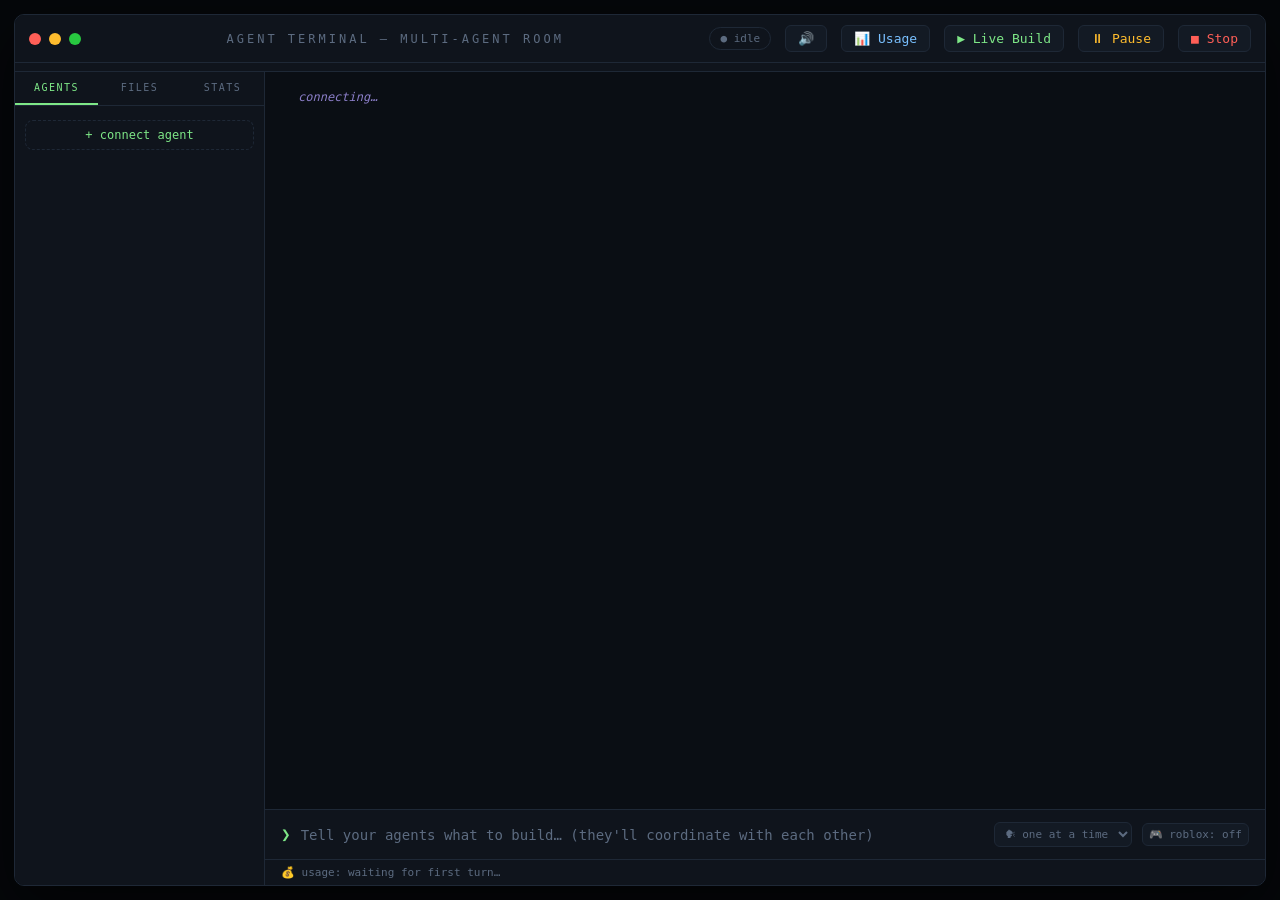
==== public/index.html @ bf781513 "Clickable links everywhere + dead-link rescue + permanent project link - URLs in chat messages are n" ====
<!DOCTYPE html>
<html lang="en">
<head>
<meta charset="UTF-8">
<meta name="viewport" content="width=device-width, initial-scale=1.0">
<title>AGENT TERMINAL</title>
<style>
  :root {
    --bg: #0a0e14; --panel: #0f141c; --panel2: #131a24; --border: #1e2836;
    --text: #c8d3e0; --dim: #5c6b80; --green: #7ee787; --user: #7ee787;
    --claude: #ff9668; --codex: #58c4dc; --sys: #8b7ec8;
  }
  * { box-sizing: border-box; margin: 0; padding: 0; }
  html, body { height: 100%; }
  body {
    background: #05070a; color: var(--text);
    font-family: "SF Mono", ui-monospace, Menlo, Monaco, monospace;
    font-size: 13px; display: flex; align-items: stretch; justify-content: center;
  }
  .window {
    display: flex; flex-direction: column; width: 100%; max-width: 1500px;
    margin: 14px; border: 1px solid var(--border); border-radius: 10px;
    background: var(--bg); overflow: hidden; box-shadow: 0 20px 60px rgba(0,0,0,.6);
  }
  /* title bar */
  .titlebar {
    display: flex; align-items: center; gap: 8px; padding: 10px 14px;
    background: var(--panel); border-bottom: 1px solid var(--border); user-select: none;
  }
  .dot { width: 12px; height: 12px; border-radius: 50%; }
  .dot.r { background: #ff5f57; } .dot.y { background: #febc2e; } .dot.g { background: #28c840; }
  .title { flex: 1; text-align: center; color: var(--dim); letter-spacing: 3px; font-size: 12px; }
  .titlebar .btn { margin-left: 6px; }

  /* project tabs */
  .tabs { display: flex; align-items: flex-end; gap: 4px; padding: 8px 12px 0; background: var(--panel); border-bottom: 1px solid var(--border); overflow-x: auto; }
  .tab {
    padding: 7px 16px; border: 1px solid var(--border); border-bottom: none;
    border-radius: 8px 8px 0 0; color: var(--dim); cursor: pointer; font-size: 12px;
    background: var(--panel2); white-space: nowrap; user-select: none;
  }
  .tab.active { background: var(--bg); color: var(--text); border-color: #2c3c52; }
  .tab:hover:not(.active) { color: var(--text); }
  .tab.newtab { color: var(--green); font-weight: 700; }
  .tab .popout { margin-left: 8px; color: var(--dim); }
  .tab .popout:hover { color: var(--green); }
  .btn {
    background: var(--panel2); color: var(--text); border: 1px solid var(--border);
    border-radius: 6px; padding: 5px 12px; font: inherit; cursor: pointer;
  }
  .btn:hover { border-color: #35506e; }
  .btn.stop { color: #ff5f57; }
  .btn.preview { color: var(--green); }

  .main { flex: 1; display: flex; min-height: 0; }

  /* sidebar */
  .side {
    width: 250px; min-width: 250px; border-right: 1px solid var(--border);
    background: var(--panel); display: flex; flex-direction: column; overflow-y: auto;
  }
  .side h3 { font-size: 10px; letter-spacing: 2px; color: var(--dim); padding: 12px 14px 6px; }
  .side-tabs { display: flex; border-bottom: 1px solid var(--border); }
  .side-tab { flex: 1; text-align: center; padding: 10px 0; font-size: 10px; letter-spacing: 1.5px; color: var(--dim); cursor: pointer; border-bottom: 2px solid transparent; user-select: none; }
  .side-tab.active { color: var(--green); border-bottom-color: var(--green); }
  .side-tab:hover:not(.active) { color: var(--text); }
  .pane { flex: 1; overflow-y: auto; padding-top: 8px; }
  .pane[hidden] { display: none; }

  /* stats pane */
  .stat-card { margin: 4px 10px 10px; padding: 10px 12px; background: var(--panel2); border: 1px solid var(--border); border-radius: 8px; }
  .stat-card .sname { font-weight: 700; font-size: 13px; }
  .stat-card .smodel { color: var(--dim); font-size: 10px; margin-bottom: 6px; word-break: break-all; }
  .stat-row { display: flex; justify-content: space-between; font-size: 11px; padding: 2px 0; color: var(--text); }
  .stat-row .k { color: var(--dim); }
  .room-stats { margin: 4px 10px 12px; padding: 8px 12px; border: 1px dashed var(--border); border-radius: 8px; font-size: 11px; color: var(--dim); }
  .room-stats b { color: var(--text); }
  .agent-card { margin: 4px 10px; padding: 10px 12px; background: var(--panel2); border: 1px solid var(--border); border-radius: 8px; position: relative; }
  .agent-kick { position: absolute; top: 6px; right: 8px; color: var(--dim); cursor: pointer; font-size: 11px; display: none; }
  .agent-card:hover .agent-kick { display: block; }
  .agent-kick:hover { color: #ff5f57; }
  .connect-btn { margin: 6px 10px; padding: 7px; text-align: center; border: 1px dashed var(--border); border-radius: 8px; color: var(--green); cursor: pointer; font-size: 12px; }
  .connect-btn:hover { border-color: var(--green); background: var(--panel2); }

  /* connect-agent modal */
  .overlay { position: fixed; inset: 0; background: rgba(0,0,0,.6); display: flex; align-items: center; justify-content: center; z-index: 10; }
  .overlay[hidden] { display: none; }
  .dialog { background: var(--panel); border: 1px solid var(--border); border-radius: 10px; padding: 20px; width: 340px; box-shadow: 0 20px 60px rgba(0,0,0,.7); }
  .dialog h2 { font-size: 13px; letter-spacing: 2px; color: var(--green); margin-bottom: 14px; }
  .dialog label { display: block; font-size: 10px; letter-spacing: 1px; color: var(--dim); margin: 10px 0 4px; }
  .dialog input, .dialog select {
    width: 100%; background: var(--panel2); border: 1px solid var(--border); border-radius: 6px;
    color: var(--text); font: inherit; padding: 7px 10px; outline: none;
  }
  .dialog input:focus, .dialog select:focus { border-color: #35506e; }
  .dialog .row2 { display: flex; gap: 8px; margin-top: 16px; justify-content: flex-end; }

  /* drag & drop overlay */
  .drop-overlay {
    position: fixed; inset: 0; z-index: 30; display: flex; align-items: center; justify-content: center;
    background: rgba(5,10,16,.85); border: 3px dashed var(--green); border-radius: 12px;
    color: var(--green); font-size: 20px; font-weight: 700; letter-spacing: 2px; pointer-events: none;
  }
  .drop-overlay[hidden] { display: none; }

  /* usage bar */
  .usagebar { display: flex; gap: 8px 18px; align-items: center; flex-wrap: wrap; padding: 6px 16px; border-top: 1px solid var(--border); background: var(--panel); font-size: 11px; color: var(--dim); }
  .usagebar > span { white-space: nowrap; }
  .usagebar b { color: var(--text); font-weight: 600; }
  .usagebar .ok { color: var(--green); }
  .usagebar .warn { color: #febc2e; }
  .agent-card .row { display: flex; align-items: center; gap: 8px; }
  .agent-name { font-weight: 700; font-size: 14px; overflow: hidden; text-overflow: ellipsis; white-space: nowrap; min-width: 0; flex: 1; }
  .status-dot { width: 8px; height: 8px; border-radius: 50%; background: #28c840; box-shadow: 0 0 6px rgba(40,200,64,.5); margin-left: auto; }
  .status-dot.thinking { background: #febc2e; box-shadow: 0 0 8px rgba(254,188,46,.8); animation: pulse 1s infinite; }
  .status-dot.working { background: #28c840; box-shadow: 0 0 8px rgba(40,200,64,.9); animation: pulse .6s infinite; }
  @keyframes pulse { 50% { opacity: .3; } }
  .agent-model { color: var(--dim); font-size: 10.5px; margin-top: 3px; word-break: break-all; }
  .agent-tokens { color: var(--dim); font-size: 10px; margin-top: 4px; }
  .agent-limit { display: flex; align-items: center; gap: 6px; margin-top: 5px; font-size: 10px; color: var(--dim); }
  .limitbar { flex: 1; height: 5px; background: var(--panel); border: 1px solid var(--border); border-radius: 3px; overflow: hidden; }
  .limitbar > div { height: 100%; transition: width .5s ease; }
  .limit-sel { background: var(--panel); color: var(--dim); border: 1px solid var(--border); border-radius: 4px; font: inherit; font-size: 10px; padding: 1px 2px; outline: none; cursor: pointer; }
  .limit-benched { color: #ff5f57; font-weight: 700; }
  .agent-act { color: var(--dim); font-size: 11px; margin-top: 6px; min-height: 14px;
    white-space: nowrap; overflow: hidden; text-overflow: ellipsis; }
  .agent-status-label { font-size: 10px; margin-top: 4px; }

  .files { flex: 1; padding-bottom: 10px; }
  .file { display: flex; padding: 3px 16px; color: var(--text); cursor: pointer; font-size: 12px; text-decoration: none; }
  .file:hover { background: var(--panel2); }
  .file .sz { margin-left: auto; color: var(--dim); font-size: 10px; }
  .file .claim { margin-left: 8px; font-size: 10px; }

  /* live NOW strip */
  .nowstrip { border-bottom: 1px solid rgba(40,200,64,.35); background: rgba(40,200,64,.07); padding: 8px 16px; font-size: 12.5px; }
  .nowstrip[hidden] { display: none; }
  .nowrow { display: flex; align-items: center; gap: 10px; padding: 3px 0; color: var(--dim); }
  .nowrow b { font-weight: 700; font-size: 13px; }
  .nowrow .doing { overflow: hidden; text-overflow: ellipsis; white-space: nowrap; color: var(--text); flex: 1; }
  .nowrow .elapsed { color: var(--green); font-size: 11px; white-space: nowrap; }
  .spinner { display: inline-block; width: 12px; text-align: center; color: var(--green); animation: spin 1s steps(4) infinite; }
  @keyframes spin { 0% {content:''} }

  /* completion banner */
  .done-banner {
    position: absolute; top: 0; left: 0; right: 0; z-index: 5;
    background: rgba(40,200,64,.14); border-bottom: 2px solid var(--green);
    padding: 14px 20px; font-size: 15px; font-weight: 700; color: var(--green);
    animation: dropin .4s ease; backdrop-filter: blur(4px);
  }
  .done-banner .snippet { display: block; font-weight: 400; font-size: 12px; color: var(--text); margin-top: 4px; }
  @keyframes dropin { from { transform: translateY(-100%); } }
  .chat-wrap { position: relative; }

  /* titlebar working chip */
  .work-chip { font-size: 11px; padding: 4px 10px; border-radius: 20px; border: 1px solid var(--border); color: var(--dim); }
  .work-chip.on { color: var(--green); border-color: rgba(40,200,64,.5); background: rgba(40,200,64,.08); animation: pulse 1.2s infinite; }

  /* pinned task board */
  .board { border-bottom: 1px solid var(--border); background: var(--panel); max-height: 150px; overflow-y: auto; }
  .board[hidden] { display: none; }
  .board-head { display: flex; align-items: center; padding: 6px 14px; font-size: 10px; letter-spacing: 2px; color: var(--dim); cursor: pointer; user-select: none; }
  .board-head .chev { margin-left: auto; }
  .board-body { padding: 0 14px 8px; font-size: 11.5px; white-space: pre-wrap; color: var(--text); font-family: inherit; }
  .board-body table { border-collapse: collapse; width: 100%; }
  .board-body td, .board-body th { border: 1px solid var(--border); padding: 3px 8px; text-align: left; font-size: 11px; }
  .board-body th { color: var(--dim); font-weight: 600; }
  .nofiles { color: var(--dim); padding: 4px 16px; font-size: 11px; font-style: italic; }

  /* chat */
  .chat-wrap { flex: 1; display: flex; flex-direction: column; min-width: 0; }
  .chat { flex: 1; overflow-y: auto; padding: 16px 20px; }
  .msg { margin-bottom: 14px; max-width: 100%; border-left: 3px solid transparent; padding-left: 10px; }
  .talk-sel { background: var(--panel2); color: var(--dim); border: 1px solid var(--border); border-radius: 6px; font: inherit; font-size: 11px; padding: 4px 6px; outline: none; cursor: pointer; }
  .msg .head { font-weight: 700; margin-bottom: 3px; }
  .msg .head .time { color: var(--dim); font-weight: 400; font-size: 10px; margin-left: 8px; }
  .msg .body { white-space: pre-wrap; word-wrap: break-word; line-height: 1.5; color: var(--text); }
  .msg.user .head { color: var(--user); }
  .msg.system .body { color: var(--sys); font-style: italic; font-size: 12px; }
  .msg .idle-tag { color: var(--dim); font-size: 10px; border: 1px solid var(--border); border-radius: 4px; padding: 1px 5px; margin-left: 8px; }
  .chat-img { display: block; max-width: min(420px, 90%); max-height: 260px; margin-top: 6px; border: 1px solid var(--border); border-radius: 8px; }
  .act-line { color: var(--dim); font-size: 11.5px; padding: 1px 0 1px 14px; }
  .act-line b { font-weight: 600; }

  /* live build panel */
  .preview-pane { width: 44%; min-width: 320px; border-left: 1px solid var(--border); display: flex; flex-direction: column; background: var(--panel); }
  .preview-pane[hidden] { display: none; }
  .preview-head { display: flex; align-items: center; padding: 8px 12px; font-size: 10px; letter-spacing: 2px; color: var(--dim); border-bottom: 1px solid var(--border); }
  .preview-head a { color: var(--green); margin-left: auto; text-decoration: none; letter-spacing: 0; font-size: 11px; }
  .preview-head .reload { color: var(--dim); cursor: pointer; margin-left: 12px; letter-spacing: 0; font-size: 11px; }
  #previewFrame { flex: 1; border: none; background: #fff; }

  /* input */
  .inputbar { display: flex; align-items: center; gap: 10px; padding: 12px 16px; border-top: 1px solid var(--border); background: var(--panel); }
  .prompt-char { color: var(--green); font-weight: 700; font-size: 16px; }
  #input {
    flex: 1; background: transparent; border: none; outline: none; color: var(--text);
    font: inherit; font-size: 14px; caret-color: var(--green);
  }
  #input::placeholder { color: var(--dim); }
</style>
</head>
<body>
<div class="window">
  <div class="titlebar">
    <div class="dot r"></div><div class="dot y"></div><div class="dot g"></div>
    <div class="title">AGENT TERMINAL — MULTI-AGENT ROOM</div>
    <span class="work-chip" id="workChip">● idle</span>
    <button class="btn" id="sndBtn" title="toggle sounds">🔊</button>
    <a class="btn" href="/usage" target="_blank" style="color:#79c0ff;text-decoration:none">📊 Usage</a>
    <button class="btn preview" id="previewBtn">▶ Live Build</button>
    <button class="btn" id="pauseBtn" style="color:#febc2e">⏸ Pause</button>
    <button class="btn stop" id="stopBtn">■ Stop</button>
  </div>
  <div class="tabs" id="tabs"></div>
  <div class="main">
    <div class="side">
      <div class="side-tabs">
        <div class="side-tab active" data-pane="agents">AGENTS</div>
        <div class="side-tab" data-pane="files">FILES</div>
        <div class="side-tab" data-pane="stats">STATS</div>
      </div>
      <div class="pane" id="pane-agents">
        <div id="agents"></div>
        <div class="connect-btn" id="connectBtn">+ connect agent</div>
      </div>
      <div class="pane" id="pane-files" hidden>
        <div class="connect-btn" id="uploadBtn">⬆ add files (or drag &amp; drop anywhere)</div>
        <input type="file" id="fileInput" multiple hidden>
        <div class="files" id="files"><div class="nofiles">empty — give them a task</div></div>
      </div>
      <div class="pane" id="pane-stats" hidden>
        <div id="stats"></div>
      </div>
    </div>
    <div class="chat-wrap">
      <div class="done-banner" id="doneBanner" hidden></div>
      <div class="nowstrip" id="nowstrip" hidden></div>
      <div class="board" id="board" hidden>
        <div class="board-head" id="boardHead">TASK BOARD<span class="chev" id="boardChev">▾</span></div>
        <div class="board-body" id="boardBody"></div>
      </div>
      <div class="chat" id="chat"></div>
      <div class="inputbar">
        <span class="prompt-char">❯</span>
        <input id="input" placeholder="Tell your agents what to build… (they'll coordinate with each other)" autofocus>
        <select class="talk-sel" id="talkSel" title="how agents take turns">
          <option value="turns">🗣 one at a time</option>
          <option value="parallel">🗫 all at once</option>
        </select>
        <button class="talk-sel" id="rbxBtn" title="give Claude agents Roblox Studio tools (Studio must be open with the MCP plugin)">🎮 roblox: off</button>
      </div>
      <div class="usagebar" id="usagebar">💰 usage: waiting for first turn…</div>
    </div>
    <div class="preview-pane" id="previewPane" hidden>
      <div class="preview-head">LIVE BUILD<span class="reload" id="reloadBtn">↻ reload</span><a href="/preview/" target="_blank" id="previewTab">open in tab ↗</a></div>
      <iframe id="previewFrame" src="/preview/"></iframe>
    </div>
  </div>
</div>
<div class="drop-overlay" id="dropOverlay" hidden>⬇ DROP FILES INTO THIS PROJECT</div>
<div class="overlay" id="projOverlay" hidden>
  <div class="dialog">
    <h2 id="projDlgTitle">PROJECT</h2>
    <div style="color:var(--dim);font-size:11.5px;line-height:1.6;margin-bottom:6px">
      <b style="color:var(--text)">Close</b> hides the tab but keeps every file — reopen anytime by making a project with the same name.<br>
      <b style="color:#ff5f57">Delete</b> moves the whole project to the .trash folder.
    </div>
    <div class="row2">
      <button class="btn" id="projCancel">cancel</button>
      <button class="btn" id="projClose" style="color:#febc2e">▣ close</button>
      <button class="btn stop" id="projDelete">🗑 delete</button>
    </div>
  </div>
</div>
<div class="overlay" id="overlay" hidden>
  <div class="dialog">
    <h2>CONNECT AGENT</h2>
    <label>NAME</label>
    <input id="agName" placeholder="e.g. Scout" maxlength="20">
    <label>ENGINE</label>
    <select id="agType">
      <option value="claude">Claude (Claude Code CLI)</option>
      <option value="codex">Codex (GPT-5, ChatGPT app)</option>
    </select>
    <div id="modelRow">
      <label>CLAUDE MODEL</label>
      <select id="agModel">
        <option value="">Default (Fable 5)</option>
        <option value="claude-opus-4-8">Opus 4.8</option>
        <option value="claude-sonnet-5">Sonnet 5</option>
        <option value="claude-haiku-4-5-20251001">Haiku 4.5 (fast)</option>
      </select>
    </div>
    <label style="display:flex;align-items:center;gap:8px;cursor:pointer;margin-top:12px">
      <input type="checkbox" id="agLead"> 👑 make this the LEAD — it orchestrates and assigns work to everyone else
    </label>
    <div class="row2">
      <button class="btn" id="agCancel">cancel</button>
      <button class="btn preview" id="agConnect">connect</button>
    </div>
  </div>
</div>
<script>
// ---- sound system (all WebAudio-synthesized, no files) ----
const SND = {
  ctx: null,
  muted: localStorage.getItem('at-muted') === '1',
  booted: false, // no sound while replaying history on load
  ensure() {
    if (!this.ctx) { try { this.ctx = new (window.AudioContext || window.webkitAudioContext)(); } catch {} }
    if (this.ctx?.state === 'suspended') this.ctx.resume();
    return this.ctx;
  },
  tone(freq, { dur = 0.12, type = 'sine', vol = 0.07, delay = 0, slide = 0 } = {}) {
    if (this.muted || !this.booted) return;
    const ctx = this.ensure(); if (!ctx) return;
    const t = ctx.currentTime + delay;
    const o = ctx.createOscillator(), g = ctx.createGain();
    o.type = type; o.frequency.setValueAtTime(freq, t);
    if (slide) o.frequency.exponentialRampToValueAtTime(Math.max(40, freq + slide), t + dur);
    o.connect(g); g.connect(ctx.destination);
    g.gain.setValueAtTime(vol, t);
    g.gain.exponentialRampToValueAtTime(0.001, t + dur);
    o.start(t); o.stop(t + dur + 0.05);
  },
  // each agent speaks at its own pitch, so you can hear WHO replied
  agentPitch(id) {
    let h = 0; for (const c of id) h = (h * 31 + c.charCodeAt(0)) % 997;
    return 330 * Math.pow(2, (h % 13) / 12); // a note between E4 and ~E5
  },
  msg(agentId) { const f = this.agentPitch(agentId); this.tone(f, { dur: .09 }); this.tone(f * 1.5, { dur: .12, delay: .07, vol: .05 }); },
  user() { this.tone(880, { dur: .05, type: 'triangle', vol: .04 }); },
  error() { this.tone(220, { dur: .25, type: 'square', vol: .05, slide: -80 }); },
  join() { this.tone(523, { dur: .1 }); this.tone(784, { dur: .15, delay: .09 }); },
  done() { [[660, 0], [830, .12], [990, .24]].forEach(([f, d]) => this.tone(f, { dur: .28, delay: d, vol: .1 })); },
};
document.addEventListener('click', () => SND.ensure(), { once: true });
document.addEventListener('keydown', () => SND.ensure(), { once: true });

const chat = document.getElementById('chat');
const agentsEl = document.getElementById('agents');
const filesEl = document.getElementById('files');
const input = document.getElementById('input');
const agentInfo = {}; // id -> {name, color, model, status}

function esc(s) { return s.replace(/&/g,'&amp;').replace(/</g,'&lt;'); }
// markdown-lite: clickable links, **bold** and `code` so agent messages read cleanly
function md(s) {
  return esc(s)
    .replace(/https?:\/\/[^\s<>"')\]]+/g, u =>
      `<a href="${u}" target="_blank" style="color:var(--green);text-decoration:underline">${u}</a>`)
    .replace(/\*\*([^*\n]+)\*\*/g, '<b>$1</b>')
    .replace(/`([^`\n<]+)`/g, '<code style="background:var(--panel2);padding:1px 5px;border-radius:4px;font-size:12px">$1</code>');
}
function fmtTime(ts) { return new Date(ts).toLocaleTimeString([], {hour:'2-digit', minute:'2-digit'}); }
function atBottom() { return chat.scrollHeight - chat.scrollTop - chat.clientHeight < 60; }
function scrollDown(force) { if (force || atBottom()) chat.scrollTop = chat.scrollHeight; }

function addMsg(m) {
  const stick = atBottom();
  const div = document.createElement('div');
  div.className = 'msg ' + m.from;
  let text = m.text;
  const idle = /\[IDLE\]\s*$/i.test(text.trim());
  if (idle) text = text.replace(/\[IDLE\]\s*$/i, '').trim();
  const imgHtml = m.img ? `<a href="/file/${encodeURIComponent(currentProject)}/${encodeURIComponent(m.img)}" target="_blank"><img class="chat-img" src="/file/${encodeURIComponent(currentProject)}/${encodeURIComponent(m.img)}?v=${m.ts}" loading="lazy"></a>` : '';
  if (m.from !== 'system') div.style.borderLeftColor = m.from === 'user' ? 'var(--user)' : (agentInfo[m.from]?.color || 'var(--border)');
  if (m.from === 'system') {
    div.innerHTML = `<div class="body">${esc(m.text)}</div>${imgHtml}`;
  } else {
    const name = m.from === 'user' ? 'you' : esc(m.name);
    const color = m.from === 'user' ? 'var(--user)' : (agentInfo[m.from]?.color || 'var(--text)');
    const crown = agentInfo[m.from]?.role === 'lead' ? ' 👑' : '';
    div.innerHTML = `<div class="head" style="color:${color}">${name}${crown}<span class="time">${fmtTime(m.ts)}</span>${idle ? '<span class="idle-tag">idle — waiting</span>' : ''}</div><div class="body">${md(text)}</div>`;
  }
  chat.appendChild(div);
  scrollDown(stick || m.from === 'user');
  // sounds: each agent has its own pitch; errors buzz; connects chime
  if (m.from === 'user') SND.user();
  else if (m.from === 'system') {
    if (m.text.startsWith('⚠') || m.text.startsWith('⛔')) SND.error();
    else if (m.text.includes('connected to the room')) SND.join();
  } else SND.msg(m.from);
}

const lastAct = {};
function addActivity(a) {
  const stick = atBottom();
  const div = document.createElement('div');
  div.className = 'act-line';
  const color = agentInfo[a.agent]?.color || 'var(--dim)';
  div.innerHTML = `<b style="color:${color}">${esc(a.name)}</b> ${esc(a.text)}`;
  chat.appendChild(div);
  scrollDown(stick);
  const card = document.getElementById('act-' + a.agent);
  if (card) card.textContent = a.text;
  lastAct[a.agent] = a.text;
  renderNow();
}

const busySince = {};
function fmtElapsed(ms) {
  const s = Math.floor(ms / 1000);
  return s < 60 ? s + 's' : Math.floor(s/60) + 'm ' + (s%60) + 's';
}
function renderNow() {
  const strip = document.getElementById('nowstrip');
  const busy = Object.values(agentInfo).filter(a => a.status && a.status !== 'idle');
  // titlebar chip + browser tab title always reflect working state
  const chip = document.getElementById('workChip');
  if (busy.length) {
    chip.className = 'work-chip on';
    chip.textContent = '⚙ WORKING: ' + busy.map(a => a.name).join(', ');
    document.title = '⚙ working… — AGENT TERMINAL';
  } else {
    chip.className = 'work-chip';
    chip.textContent = '● idle — waiting for you';
    document.title = 'AGENT TERMINAL';
  }
  if (!busy.length) { strip.hidden = true; return; }
  strip.hidden = false;
  strip.innerHTML = busy.map(a =>
    `<div class="nowrow"><span class="spinner">◐</span><b style="color:${a.color}">${esc(a.name)}</b>` +
    `<span class="doing">${a.status === 'thinking' ? 'thinking…' : esc(lastAct[a.id] || 'working…')}</span>` +
    `<span class="elapsed">⏱ ${fmtElapsed(Date.now() - (busySince[a.id] || Date.now()))}</span></div>`
  ).join('');
}
setInterval(() => { if (!document.getElementById('nowstrip').hidden) renderNow(); }, 1000);

function showDone(text) {
  const b = document.getElementById('doneBanner');
  b.innerHTML = `✅ TASK COMPLETE<span class="snippet">${md(text)}</span>`;
  b.hidden = false;
  clearTimeout(showDone.t);
  showDone.t = setTimeout(() => { b.hidden = true; }, 15000);
  b.onclick = () => { b.hidden = true; };
  SND.done();
}

function kfmt(n) { return n >= 1e6 ? (n/1e6).toFixed(1)+'M' : n >= 1e3 ? (n/1e3).toFixed(1)+'k' : String(n); }
function tokenLine(t) {
  if (!t || (!t.in && !t.out)) return '<div class="agent-tokens" title="usage in THIS project">⚡ no usage yet</div>';
  const cost = t.cost ? ` · ~$${t.cost.toFixed(2)}` : '';
  return `<div class="agent-tokens" title="usage in THIS project">⚡ ${kfmt(t.in + t.out)} tokens${cost}</div>`;
}

const LIMIT_OPTS = [
  ['', '∞ no limit'], [500000, '500k'], [1000000, '1M'], [2000000, '2M'],
  [5000000, '5M'], [10000000, '10M'], [20000000, '20M'], [50000000, '50M'], [100000000, '100M'], ['custom', 'custom…'],
];
function limitLine(a) {
  const lim = a.limit, used = a.usedGlobal || 0;
  const pct = lim ? Math.min(100, used / lim * 100) : 0;
  const benched = lim && used >= lim;
  const opts = LIMIT_OPTS.map(([v, l]) =>
    `<option value="${v}" ${String(v) === String(lim || '') ? 'selected' : ''}>${l}</option>`).join('');
  return `<div class="agent-limit" title="fuel gauge: usage across ALL projects vs this agent's limit">
    <span>${benched ? '<span class="limit-benched">⛔</span>' : '⛽'}</span>
    ${lim ? `<div class="limitbar"><div style="width:${pct}%;background:${pct >= 100 ? '#ff5f57' : pct > 90 ? '#ff5f57' : pct > 50 ? '#febc2e' : '#28c840'}"></div></div><span>${Math.round(pct)}%</span>` : '<div class="limitbar"><div style="width:0"></div></div>'}
    <select class="limit-sel" data-lim="${a.id}">${opts}</select>
  </div>`;
}

function renderAgents() {
  agentsEl.innerHTML = '';
  for (const id in agentInfo) {
    const a = agentInfo[id];
    const label = a.status === 'idle'
      ? '<div class="agent-status-label" style="color:#28c840;opacity:.6">● ready</div>'
      : `<div class="agent-status-label" style="color:${a.status==='working' ? '#28c840' : '#febc2e'}">${a.status === 'working' ? '⚙ working' : '… thinking'}</div>`;
    agentsEl.insertAdjacentHTML('beforeend', `
      <div class="agent-card">
        <span class="agent-kick" data-kick="${id}" title="disconnect">✕</span>
        <div class="row">
          <span class="agent-name" style="color:${a.color}">${esc(a.name)}${a.role === 'lead' ? ' 👑' : ''}</span>
          <span class="status-dot ${a.status}"></span>
        </div>
        <div class="agent-model">${esc(a.model || '')}</div>
        ${tokenLine(a.tokens)}
        ${limitLine(a)}
        ${label}
        <div class="agent-act" id="act-${id}"></div>
      </div>`);
  }
  agentsEl.querySelectorAll('[data-lim]').forEach(sel => {
    sel.onchange = () => {
      let v = sel.value === 'custom' ? Math.round(parseFloat(prompt('Limit in millions of tokens (e.g. 2.5):') || '0') * 1e6) : Number(sel.value);
      fetch('/agents/limit', { method: 'POST', headers: {'Content-Type':'application/json'}, body: JSON.stringify({ id: sel.dataset.lim, tokens: v || null }) });
    };
  });
  agentsEl.querySelectorAll('[data-kick]').forEach(el => {
    el.onclick = () => {
      const a = agentInfo[el.dataset.kick];
      if (a && confirm(`Disconnect ${a.name} from all projects?`))
        fetch('/agents/remove', { method: 'POST', headers: {'Content-Type':'application/json'}, body: JSON.stringify({ id: el.dataset.kick }) });
    };
  });
}

function ago(ts) {
  if (!ts) return 'never';
  const s = Math.floor((Date.now() - ts) / 1000);
  if (s < 60) return s + 's ago';
  if (s < 3600) return Math.floor(s/60) + 'm ago';
  return Math.floor(s/3600) + 'h ago';
}

function renderStats() {
  const el = document.getElementById('stats');
  let totalMsgs = 0, totalCost = 0, totalTok = 0;
  let html = '';
  for (const id in agentInfo) {
    const a = agentInfo[id];
    const s = a.stats || {};
    const t = a.tokens || { in: 0, out: 0, cost: 0 };
    totalCost += t.cost || 0; totalTok += (t.in || 0) + (t.out || 0);
    const avg = s.turns ? Math.round((s.ms || 0) / s.turns / 1000) : 0;
    html += `
      <div class="stat-card">
        <div class="sname" style="color:${a.color}">${esc(a.name)}</div>
        <div class="smodel">${esc(a.model || '')}</div>
        <div class="stat-row"><span class="k">turns taken</span><span>${s.turns || 0}</span></div>
        <div class="stat-row"><span class="k">avg turn time</span><span>${avg}s</span></div>
        <div class="stat-row"><span class="k">files edited</span><span>${s.files || 0}</span></div>
        <div class="stat-row"><span class="k">commands run</span><span>${s.cmds || 0}</span></div>
        <div class="stat-row"><span class="k">web searches</span><span>${s.searches || 0}</span></div>
        <div class="stat-row"><span class="k">tokens</span><span>${kfmt((t.in||0)+(t.out||0))}</span></div>
        ${t.cost ? `<div class="stat-row"><span class="k">est. cost</span><span>~$${t.cost.toFixed(2)}</span></div>` : ''}
        <div class="stat-row"><span class="k">last active</span><span>${ago(s.lastActive)}</span></div>
      </div>`;
  }
  el.innerHTML = `<div class="room-stats">room total: <b>${kfmt(totalTok)}</b> tokens${totalCost ? ` · <b>~$${totalCost.toFixed(2)}</b> (claude side)` : ''}</div>` + html;
}

document.querySelectorAll('.side-tab').forEach(tab => {
  tab.onclick = () => {
    document.querySelectorAll('.side-tab').forEach(t => t.classList.toggle('active', t === tab));
    document.querySelectorAll('.pane').forEach(p => p.hidden = p.id !== 'pane-' + tab.dataset.pane);
    if (tab.dataset.pane === 'stats') renderStats();
  };
});

let lastFiles = [], claims = {};
function renderFiles(files) {
  if (files) lastFiles = files;
  files = lastFiles;
  if (!files.length) { filesEl.innerHTML = '<div class="nofiles">empty — give them a task</div>'; return; }
  filesEl.innerHTML = files.map(f => {
    const base = f.path.split('/').pop();
    const c = claims[base];
    const badge = c ? `<span class="claim" style="color:${c.color}">✏ ${esc(c.name)}</span>` : '';
    return `<a class="file" href="/file/${encodeURIComponent(currentProject)}/${encodeURIComponent(f.path)}" target="_blank">${esc(f.path)}${badge}<span class="sz">${f.size > 1024 ? (f.size/1024).toFixed(1)+'k' : f.size+'b'}</span></a>`;
  }).join('');
}

// ---- pinned task board (renders TASKBOARD.md)
let boardSize = -1, boardCollapsed = false;
function mdTableToHtml(md) {
  const rows = md.split('\n').filter(l => l.trim().startsWith('|'));
  const cells = rows.map(r => r.split('|').slice(1, -1).map(c => c.trim())).filter(r => r.length && !r[0].match(/^-+$/));
  const data = cells.filter(r => !r.every(c => /^-*$/.test(c)));
  if (data.length < 2) return null; // header only = empty board
  return '<table><tr>' + data[0].map(c => `<th>${esc(c)}</th>`).join('') + '</tr>' +
    data.slice(1).map(r => '<tr>' + r.map(c => `<td>${esc(c)}</td>`).join('') + '</tr>').join('') + '</table>';
}
async function refreshBoard(files) {
  const f = (files || lastFiles).find(x => x.path === 'TASKBOARD.md');
  const boardEl = document.getElementById('board');
  if (!f) { boardEl.hidden = true; boardSize = -1; return; }
  if (f.size === boardSize) return;
  boardSize = f.size;
  try {
    const md = await (await fetch(`/file/${encodeURIComponent(currentProject)}/TASKBOARD.md?t=` + Date.now())).text();
    const html = mdTableToHtml(md);
    if (!html) { boardEl.hidden = true; return; }
    document.getElementById('boardBody').innerHTML = html;
    boardEl.hidden = false;
    document.getElementById('boardBody').style.display = boardCollapsed ? 'none' : '';
  } catch { boardEl.hidden = true; }
}
document.getElementById('boardHead').onclick = () => {
  boardCollapsed = !boardCollapsed;
  document.getElementById('boardBody').style.display = boardCollapsed ? 'none' : '';
  document.getElementById('boardChev').textContent = boardCollapsed ? '▸' : '▾';
};

// ---- projects & tabs
let currentProject = new URLSearchParams(location.search).get('project') || '';
let projects = [];
let es = null;

function renderTabs() {
  const tabsEl = document.getElementById('tabs');
  tabsEl.innerHTML = '';
  for (const id of projects) {
    const t = document.createElement('div');
    t.className = 'tab' + (id === currentProject ? ' active' : '');
    t.textContent = id;
    if (id === currentProject) {
      const pop = document.createElement('span');
      pop.className = 'popout'; pop.textContent = '⧉'; pop.title = 'open in new window';
      pop.onclick = e => { e.stopPropagation(); window.open('/?project=' + encodeURIComponent(id), '_blank', 'width=1500,height=900'); };
      t.appendChild(pop);
      const x = document.createElement('span');
      x.className = 'popout'; x.textContent = '✕'; x.title = 'close or delete project';
      x.onclick = e => { e.stopPropagation(); document.getElementById('projOverlay').hidden = false; };
      t.appendChild(x);
    }
    t.onclick = () => { if (id !== currentProject) connect(id); };
    tabsEl.appendChild(t);
  }
  const plus = document.createElement('div');
  plus.className = 'tab newtab';
  plus.textContent = '+ new project';
  plus.onclick = async () => {
    const name = prompt('Project name:');
    if (!name) return;
    const r = await fetch('/projects', { method: 'POST', headers: {'Content-Type':'application/json'}, body: JSON.stringify({ name }) });
    const j = await r.json();
    if (j.id) connect(j.id);
  };
  tabsEl.appendChild(plus);
}

function connect(project) {
  if (es) es.close();
  currentProject = project || '';
  history.replaceState(null, '', currentProject ? '/?project=' + encodeURIComponent(currentProject) : '/');
  chat.innerHTML = '<div class="msg system"><div class="body">connecting…</div></div>';
  es = new EventSource('/events' + (currentProject ? '?project=' + encodeURIComponent(currentProject) : ''));
  es.onmessage = e => {
    const ev = JSON.parse(e.data);
    if (ev.type === 'hello') {
      currentProject = ev.project;
      projects = ev.projects || [];
      history.replaceState(null, '', '/?project=' + encodeURIComponent(currentProject));
      renderTabs();
      chat.innerHTML = '';
      for (const k in agentInfo) delete agentInfo[k];
      for (const a of ev.agents) agentInfo[a.id] = a;
      renderAgents();
      for (const m of ev.messages) addMsg(m);
      claims = ev.claims || {};
      renderFiles(ev.files || []);
      boardSize = -1; refreshBoard(ev.files || []);
      setPaused(ev.paused);
      if (ev.usage) renderUsage(ev.usage);
      document.getElementById('talkSel').value = ev.talkMode || 'turns';
      setRoblox(ev.robloxMode);
      schedulePreviewReload(ev.files || [], true);
      scrollDown(true);
      SND.booted = false; setTimeout(() => { SND.booted = true; }, 600); // don't replay history as a symphony
      if (!ev.messages.length) addMsg({ from: 'system', text: '● room open — your agents are standing by. Type a task below.', ts: Date.now() });
    }
    else if (ev.type === 'msg') addMsg(ev);
    else if (ev.type === 'activity') addActivity(ev);
    else if (ev.type === 'status') {
      const a = agentInfo[ev.agent];
      if (a) {
        if (ev.status !== 'idle' && a.status === 'idle') busySince[ev.agent] = Date.now();
        if (ev.status === 'idle') delete busySince[ev.agent];
        a.status = ev.status; if (ev.model) a.model = ev.model; renderAgents(); renderNow();
      }
    }
    else if (ev.type === 'done') showDone(ev.text);
    else if (ev.type === 'files') { renderFiles(ev.files); refreshBoard(ev.files); schedulePreviewReload(ev.files); }
    else if (ev.type === 'claims') { claims = ev.claims || {}; renderFiles(); }
    else if (ev.type === 'paused') setPaused(ev.paused);
    else if (ev.type === 'usage') renderUsage(ev);
    else if (ev.type === 'projects') {
      projects = ev.projects || [];
      if (!projects.includes(currentProject)) { connect(projects[0] || ''); return; }
      renderTabs();
    }
    else if (ev.type === 'talkmode') document.getElementById('talkSel').value = ev.mode;
    else if (ev.type === 'roblox') setRoblox(ev.on);
    else if (ev.type === 'agents') {
      for (const k in agentInfo) delete agentInfo[k];
      for (const a of ev.agents) agentInfo[a.id] = a;
      renderAgents();
      if (!document.getElementById('pane-stats').hidden) renderStats();
    }
  };
}
connect(currentProject);

// ---- live build panel
const pane = document.getElementById('previewPane');
const frame = document.getElementById('previewFrame');
let userClosedPane = false, reloadTimer = null;
function previewURL() { return '/preview/' + encodeURIComponent(currentProject) + '/?t=' + Date.now(); }
function schedulePreviewReload(files, switching) {
  const hasIndex = files.some(f => f.path === 'index.html' || f.path.endsWith('/index.html'));
  if (switching && !hasIndex) { pane.hidden = true; return; } // new project with no build yet
  if (hasIndex && pane.hidden && !userClosedPane) pane.hidden = false; // auto-open when a build appears
  if (pane.hidden) return;
  clearTimeout(reloadTimer);
  reloadTimer = setTimeout(() => {
    frame.src = previewURL();
    document.getElementById('previewTab').href = '/preview/' + encodeURIComponent(currentProject) + '/';
  }, switching ? 50 : 1200);
}
document.getElementById('previewBtn').onclick = () => {
  pane.hidden = !pane.hidden;
  userClosedPane = pane.hidden;
  if (!pane.hidden) frame.src = previewURL();
};
document.getElementById('reloadBtn').onclick = () => { frame.src = previewURL(); };

input.addEventListener('keydown', e => {
  if (e.key === 'Enter' && input.value.trim()) {
    fetch('/send', { method: 'POST', headers: {'Content-Type':'application/json'}, body: JSON.stringify({ text: input.value, project: currentProject }) });
    input.value = '';
  }
});
document.getElementById('stopBtn').onclick = () => fetch('/stop', { method: 'POST', headers: {'Content-Type':'application/json'}, body: JSON.stringify({ project: currentProject }) });

function renderUsage(u) {
  const bar = document.getElementById('usagebar');
  const r = u.room || { tok: 0, cost: 0 }, g = u.global || { tok: 0, cost: 0 };
  let plan = '';
  if (u.rateLimit) {
    const ok = u.rateLimit.status === 'allowed';
    const resets = u.rateLimit.resetsAt ? new Date(u.rateLimit.resetsAt * 1000).toLocaleTimeString([], { hour: 'numeric', minute: '2-digit' }) : '?';
    plan = `<span>claude plan: <span class="${ok ? 'ok' : 'warn'}">${ok ? '● OK' : '▲ ' + esc(u.rateLimit.status)}</span> · ${esc(u.rateLimit.rateLimitType || '').replace('_',' ')} window resets <b>${resets}</b></span>`;
  }
  bar.title = '$ estimates cover the Claude side only — Codex bills to your ChatGPT plan';
  bar.innerHTML =
    `<span><a href="/preview/${encodeURIComponent(currentProject)}/" target="_blank" style="color:var(--green);text-decoration:none">🔗 open ${esc(currentProject)} ↗</a></span>` +
    `<span>💰 this room: <b>${kfmt(r.tok)}</b> tok · <b>~$${r.cost.toFixed(2)}</b></span>` +
    `<span>all projects: <b>${kfmt(g.tok)}</b> tok · <b>~$${g.cost.toFixed(2)}</b></span>` + plan;
}

let isPaused = false;
function setPaused(p) {
  isPaused = !!p;
  const b = document.getElementById('pauseBtn');
  b.textContent = isPaused ? '▶ Resume' : '⏸ Pause';
  b.style.color = isPaused ? '#28c840' : '#febc2e';
}
document.getElementById('pauseBtn').onclick = () =>
  fetch(isPaused ? '/resume' : '/pause', { method: 'POST', headers: {'Content-Type':'application/json'}, body: JSON.stringify({ project: currentProject }) });

// ---- close/delete project dialog
const projOverlay = document.getElementById('projOverlay');
document.getElementById('projCancel').onclick = () => { projOverlay.hidden = true; };
projOverlay.onclick = e => { if (e.target === projOverlay) projOverlay.hidden = true; };
document.getElementById('projClose').onclick = () => {
  projOverlay.hidden = true;
  fetch('/projects/close', { method: 'POST', headers: {'Content-Type':'application/json'}, body: JSON.stringify({ id: currentProject }) });
};
document.getElementById('projDelete').onclick = () => {
  if (!confirm(`Delete "${currentProject}"? It moves to .trash (recoverable by hand).`)) return;
  projOverlay.hidden = true;
  fetch('/projects/delete', { method: 'POST', headers: {'Content-Type':'application/json'}, body: JSON.stringify({ id: currentProject }) });
};

// ---- talk mode
document.getElementById('talkSel').onchange = e =>
  fetch('/talkmode', { method: 'POST', headers: {'Content-Type':'application/json'}, body: JSON.stringify({ project: currentProject, mode: e.target.value }) });

// ---- roblox mode toggle
let robloxOn = false;
function setRoblox(on) {
  robloxOn = !!on;
  const b = document.getElementById('rbxBtn');
  b.textContent = robloxOn ? '🎮 roblox: ON' : '🎮 roblox: off';
  b.style.color = robloxOn ? '#7ee787' : '';
}
document.getElementById('rbxBtn').onclick = () =>
  fetch('/roblox', { method: 'POST', headers: {'Content-Type':'application/json'}, body: JSON.stringify({ project: currentProject, on: !robloxOn }) });

// ---- file upload (button + drag & drop)
async function uploadFiles(files) {
  for (const f of files) {
    await fetch(`/upload/${encodeURIComponent(currentProject)}/${encodeURIComponent(f.name)}`, { method: 'PUT', body: f });
  }
}
document.getElementById('uploadBtn').onclick = () => document.getElementById('fileInput').click();
document.getElementById('fileInput').onchange = e => { uploadFiles([...e.target.files]); e.target.value = ''; };
let dragDepth = 0;
window.addEventListener('dragenter', e => { e.preventDefault(); if (++dragDepth === 1) document.getElementById('dropOverlay').hidden = false; });
window.addEventListener('dragleave', e => { e.preventDefault(); if (--dragDepth <= 0) { dragDepth = 0; document.getElementById('dropOverlay').hidden = true; } });
window.addEventListener('dragover', e => e.preventDefault());
window.addEventListener('drop', e => {
  e.preventDefault(); dragDepth = 0; document.getElementById('dropOverlay').hidden = true;
  if (e.dataTransfer?.files?.length) uploadFiles([...e.dataTransfer.files]);
});

// ---- sound mute toggle
const sndBtn = document.getElementById('sndBtn');
function renderSnd() { sndBtn.textContent = SND.muted ? '🔇' : '🔊'; sndBtn.style.opacity = SND.muted ? .5 : 1; }
sndBtn.onclick = () => { SND.muted = !SND.muted; localStorage.setItem('at-muted', SND.muted ? '1' : '0'); renderSnd(); if (!SND.muted) { SND.booted = true; SND.msg('claude'); } };
renderSnd();

// ---- connect agent dialog
const overlay = document.getElementById('overlay');
document.getElementById('connectBtn').onclick = () => { overlay.hidden = false; document.getElementById('agName').focus(); };
document.getElementById('agCancel').onclick = () => { overlay.hidden = true; };
overlay.onclick = e => { if (e.target === overlay) overlay.hidden = true; };
document.getElementById('agType').onchange = e => {
  document.getElementById('modelRow').style.display = e.target.value === 'claude' ? '' : 'none';
};
document.getElementById('agConnect').onclick = async () => {
  const name = document.getElementById('agName').value.trim();
  const type = document.getElementById('agType').value;
  const modelFlag = document.getElementById('agModel').value;
  if (!name) return alert('Give the agent a name');
  const r = await fetch('/agents/add', { method: 'POST', headers: {'Content-Type':'application/json'},
    body: JSON.stringify({ name, type, modelFlag: type === 'claude' ? modelFlag : undefined, role: document.getElementById('agLead').checked ? 'lead' : undefined }) });
  if (r.status === 409) return alert((await r.json()).error || 'That name is taken');
  if (!r.ok) return alert('Could not connect agent');
  overlay.hidden = true;
  document.getElementById('agName').value = '';
};
</script>
</body>
</html>
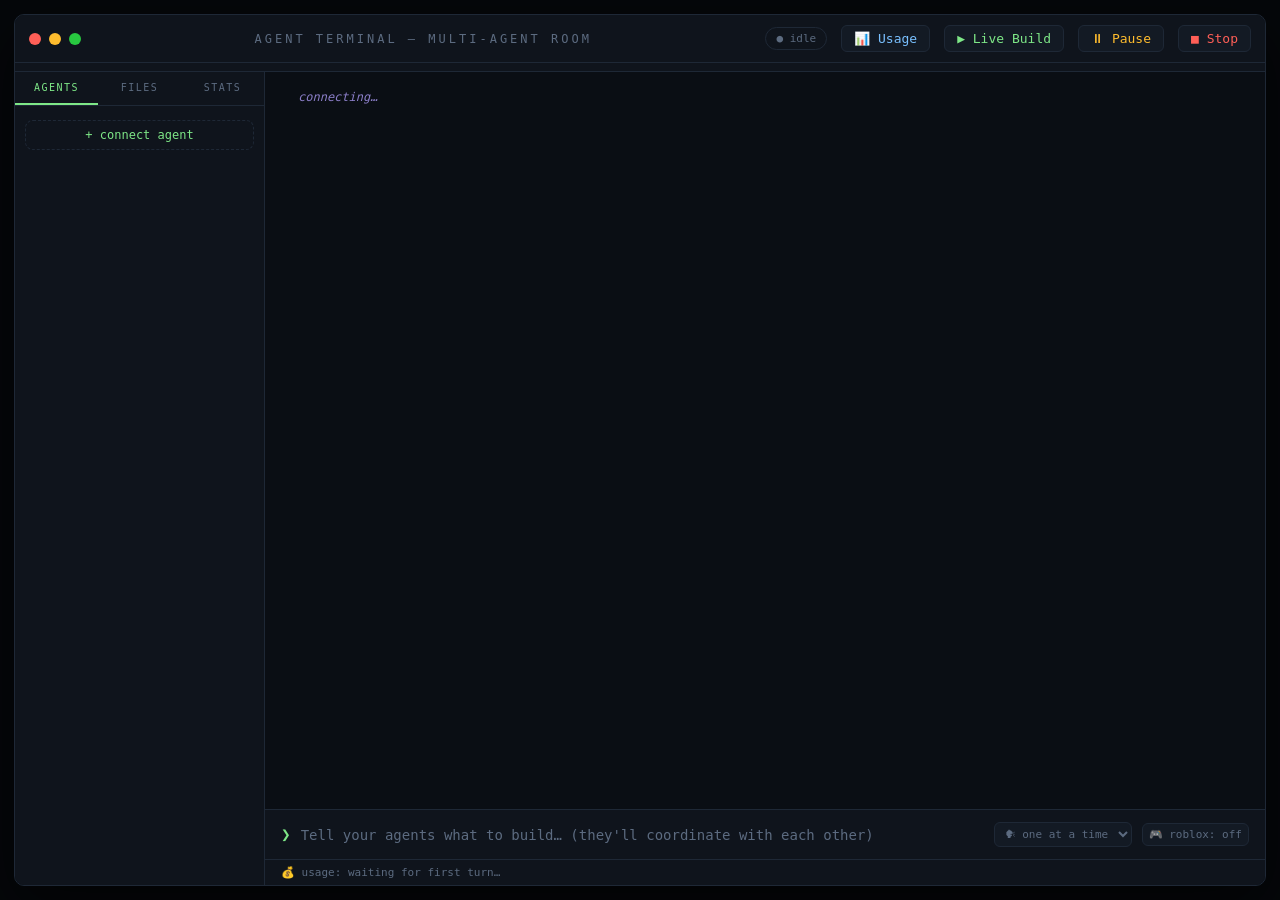
==== commit bd7282fd: "Harden the room: sandbox escapes, config bleed, and a lead that can finish Findings from a hands-on " ====
--- a/public/index.html
+++ b/public/index.html
@@ -207,7 +207,6 @@
     <div class="dot r"></div><div class="dot y"></div><div class="dot g"></div>
     <div class="title">AGENT TERMINAL — MULTI-AGENT ROOM</div>
     <span class="work-chip" id="workChip">● idle</span>
-    <button class="btn" id="sndBtn" title="toggle sounds">🔊</button>
     <a class="btn" href="/usage" target="_blank" style="color:#79c0ff;text-decoration:none">📊 Usage</a>
     <button class="btn preview" id="previewBtn">▶ Live Build</button>
     <button class="btn" id="pauseBtn" style="color:#febc2e">⏸ Pause</button>
@@ -303,42 +302,6 @@
   </div>
 </div>
 <script>
-// ---- sound system (all WebAudio-synthesized, no files) ----
-const SND = {
-  ctx: null,
-  muted: localStorage.getItem('at-muted') === '1',
-  booted: false, // no sound while replaying history on load
-  ensure() {
-    if (!this.ctx) { try { this.ctx = new (window.AudioContext || window.webkitAudioContext)(); } catch {} }
-    if (this.ctx?.state === 'suspended') this.ctx.resume();
-    return this.ctx;
-  },
-  tone(freq, { dur = 0.12, type = 'sine', vol = 0.07, delay = 0, slide = 0 } = {}) {
-    if (this.muted || !this.booted) return;
-    const ctx = this.ensure(); if (!ctx) return;
-    const t = ctx.currentTime + delay;
-    const o = ctx.createOscillator(), g = ctx.createGain();
-    o.type = type; o.frequency.setValueAtTime(freq, t);
-    if (slide) o.frequency.exponentialRampToValueAtTime(Math.max(40, freq + slide), t + dur);
-    o.connect(g); g.connect(ctx.destination);
-    g.gain.setValueAtTime(vol, t);
-    g.gain.exponentialRampToValueAtTime(0.001, t + dur);
-    o.start(t); o.stop(t + dur + 0.05);
-  },
-  // each agent speaks at its own pitch, so you can hear WHO replied
-  agentPitch(id) {
-    let h = 0; for (const c of id) h = (h * 31 + c.charCodeAt(0)) % 997;
-    return 330 * Math.pow(2, (h % 13) / 12); // a note between E4 and ~E5
-  },
-  msg(agentId) { const f = this.agentPitch(agentId); this.tone(f, { dur: .09 }); this.tone(f * 1.5, { dur: .12, delay: .07, vol: .05 }); },
-  user() { this.tone(880, { dur: .05, type: 'triangle', vol: .04 }); },
-  error() { this.tone(220, { dur: .25, type: 'square', vol: .05, slide: -80 }); },
-  join() { this.tone(523, { dur: .1 }); this.tone(784, { dur: .15, delay: .09 }); },
-  done() { [[660, 0], [830, .12], [990, .24]].forEach(([f, d]) => this.tone(f, { dur: .28, delay: d, vol: .1 })); },
-};
-document.addEventListener('click', () => SND.ensure(), { once: true });
-document.addEventListener('keydown', () => SND.ensure(), { once: true });
-
 const chat = document.getElementById('chat');
 const agentsEl = document.getElementById('agents');
 const filesEl = document.getElementById('files');
@@ -346,13 +309,11 @@
 const agentInfo = {}; // id -> {name, color, model, status}
 
 function esc(s) { return s.replace(/&/g,'&amp;').replace(/</g,'&lt;'); }
-// markdown-lite: clickable links, **bold** and `code` so agent messages read cleanly
+// markdown-lite: **bold** and `code` so agent messages read cleanly
 function md(s) {
   return esc(s)
-    .replace(/https?:\/\/[^\s<>"')\]]+/g, u =>
-      `<a href="${u}" target="_blank" style="color:var(--green);text-decoration:underline">${u}</a>`)
     .replace(/\*\*([^*\n]+)\*\*/g, '<b>$1</b>')
-    .replace(/`([^`\n<]+)`/g, '<code style="background:var(--panel2);padding:1px 5px;border-radius:4px;font-size:12px">$1</code>');
+    .replace(/`([^`\n]+)`/g, '<code style="background:var(--panel2);padding:1px 5px;border-radius:4px;font-size:12px">$1</code>');
 }
 function fmtTime(ts) { return new Date(ts).toLocaleTimeString([], {hour:'2-digit', minute:'2-digit'}); }
 function atBottom() { return chat.scrollHeight - chat.scrollTop - chat.clientHeight < 60; }
@@ -377,12 +338,6 @@
   }
   chat.appendChild(div);
   scrollDown(stick || m.from === 'user');
-  // sounds: each agent has its own pitch; errors buzz; connects chime
-  if (m.from === 'user') SND.user();
-  else if (m.from === 'system') {
-    if (m.text.startsWith('⚠') || m.text.startsWith('⛔')) SND.error();
-    else if (m.text.includes('connected to the room')) SND.join();
-  } else SND.msg(m.from);
 }
 
 const lastAct = {};
@@ -436,7 +391,16 @@
   clearTimeout(showDone.t);
   showDone.t = setTimeout(() => { b.hidden = true; }, 15000);
   b.onclick = () => { b.hidden = true; };
-  SND.done();
+  try { // little two-note chime
+    const ctx = new (window.AudioContext || window.webkitAudioContext)();
+    [[660, 0], [990, .15]].forEach(([f, d]) => {
+      const o = ctx.createOscillator(), g = ctx.createGain();
+      o.frequency.value = f; o.connect(g); g.connect(ctx.destination);
+      g.gain.setValueAtTime(.12, ctx.currentTime + d);
+      g.gain.exponentialRampToValueAtTime(.001, ctx.currentTime + d + .3);
+      o.start(ctx.currentTime + d); o.stop(ctx.currentTime + d + .3);
+    });
+  } catch {}
 }
 
 function kfmt(n) { return n >= 1e6 ? (n/1e6).toFixed(1)+'M' : n >= 1e3 ? (n/1e3).toFixed(1)+'k' : String(n); }
@@ -493,8 +457,11 @@
   agentsEl.querySelectorAll('[data-kick]').forEach(el => {
     el.onclick = () => {
       const a = agentInfo[el.dataset.kick];
-      if (a && confirm(`Disconnect ${a.name} from all projects?`))
-        fetch('/agents/remove', { method: 'POST', headers: {'Content-Type':'application/json'}, body: JSON.stringify({ id: el.dataset.kick }) });
+      // Removes from THIS project only — the agent stays in your roster and can be
+      // added back here, or to another project, from the connect dialog.
+      if (a && confirm(`Remove ${a.name} from "${currentProject}"? It stays available for other projects.`))
+        fetch('/agents/remove', { method: 'POST', headers: {'Content-Type':'application/json'},
+          body: JSON.stringify({ id: el.dataset.kick, project: currentProject }) });
     };
   });
 }
@@ -641,6 +608,8 @@
       for (const k in agentInfo) delete agentInfo[k];
       for (const a of ev.agents) agentInfo[a.id] = a;
       renderAgents();
+      // the server replays a bounded tail; older messages stay in state.json
+      if (ev.truncated) addMsg({ from: 'system', text: `… ${ev.truncated} earlier messages not shown`, ts: Date.now() });
       for (const m of ev.messages) addMsg(m);
       claims = ev.claims || {};
       renderFiles(ev.files || []);
@@ -651,7 +620,6 @@
       setRoblox(ev.robloxMode);
       schedulePreviewReload(ev.files || [], true);
       scrollDown(true);
-      SND.booted = false; setTimeout(() => { SND.booted = true; }, 600); // don't replay history as a symphony
       if (!ev.messages.length) addMsg({ from: 'system', text: '● room open — your agents are standing by. Type a task below.', ts: Date.now() });
     }
     else if (ev.type === 'msg') addMsg(ev);
@@ -728,7 +696,6 @@
   }
   bar.title = '$ estimates cover the Claude side only — Codex bills to your ChatGPT plan';
   bar.innerHTML =
-    `<span><a href="/preview/${encodeURIComponent(currentProject)}/" target="_blank" style="color:var(--green);text-decoration:none">🔗 open ${esc(currentProject)} ↗</a></span>` +
     `<span>💰 this room: <b>${kfmt(r.tok)}</b> tok · <b>~$${r.cost.toFixed(2)}</b></span>` +
     `<span>all projects: <b>${kfmt(g.tok)}</b> tok · <b>~$${g.cost.toFixed(2)}</b></span>` + plan;
 }
@@ -789,12 +756,6 @@
   if (e.dataTransfer?.files?.length) uploadFiles([...e.dataTransfer.files]);
 });
 
-// ---- sound mute toggle
-const sndBtn = document.getElementById('sndBtn');
-function renderSnd() { sndBtn.textContent = SND.muted ? '🔇' : '🔊'; sndBtn.style.opacity = SND.muted ? .5 : 1; }
-sndBtn.onclick = () => { SND.muted = !SND.muted; localStorage.setItem('at-muted', SND.muted ? '1' : '0'); renderSnd(); if (!SND.muted) { SND.booted = true; SND.msg('claude'); } };
-renderSnd();
-
 // ---- connect agent dialog
 const overlay = document.getElementById('overlay');
 document.getElementById('connectBtn').onclick = () => { overlay.hidden = false; document.getElementById('agName').focus(); };
@@ -808,8 +769,12 @@
   const type = document.getElementById('agType').value;
   const modelFlag = document.getElementById('agModel').value;
   if (!name) return alert('Give the agent a name');
+  // Re-using the name of an agent you already own adds that same agent to this
+  // project rather than creating a duplicate.
   const r = await fetch('/agents/add', { method: 'POST', headers: {'Content-Type':'application/json'},
-    body: JSON.stringify({ name, type, modelFlag: type === 'claude' ? modelFlag : undefined, role: document.getElementById('agLead').checked ? 'lead' : undefined }) });
+    body: JSON.stringify({ name, type, project: currentProject,
+      modelFlag: type === 'claude' ? modelFlag : undefined,
+      role: document.getElementById('agLead').checked ? 'lead' : undefined }) });
   if (r.status === 409) return alert((await r.json()).error || 'That name is taken');
   if (!r.ok) return alert('Could not connect agent');
   overlay.hidden = true;
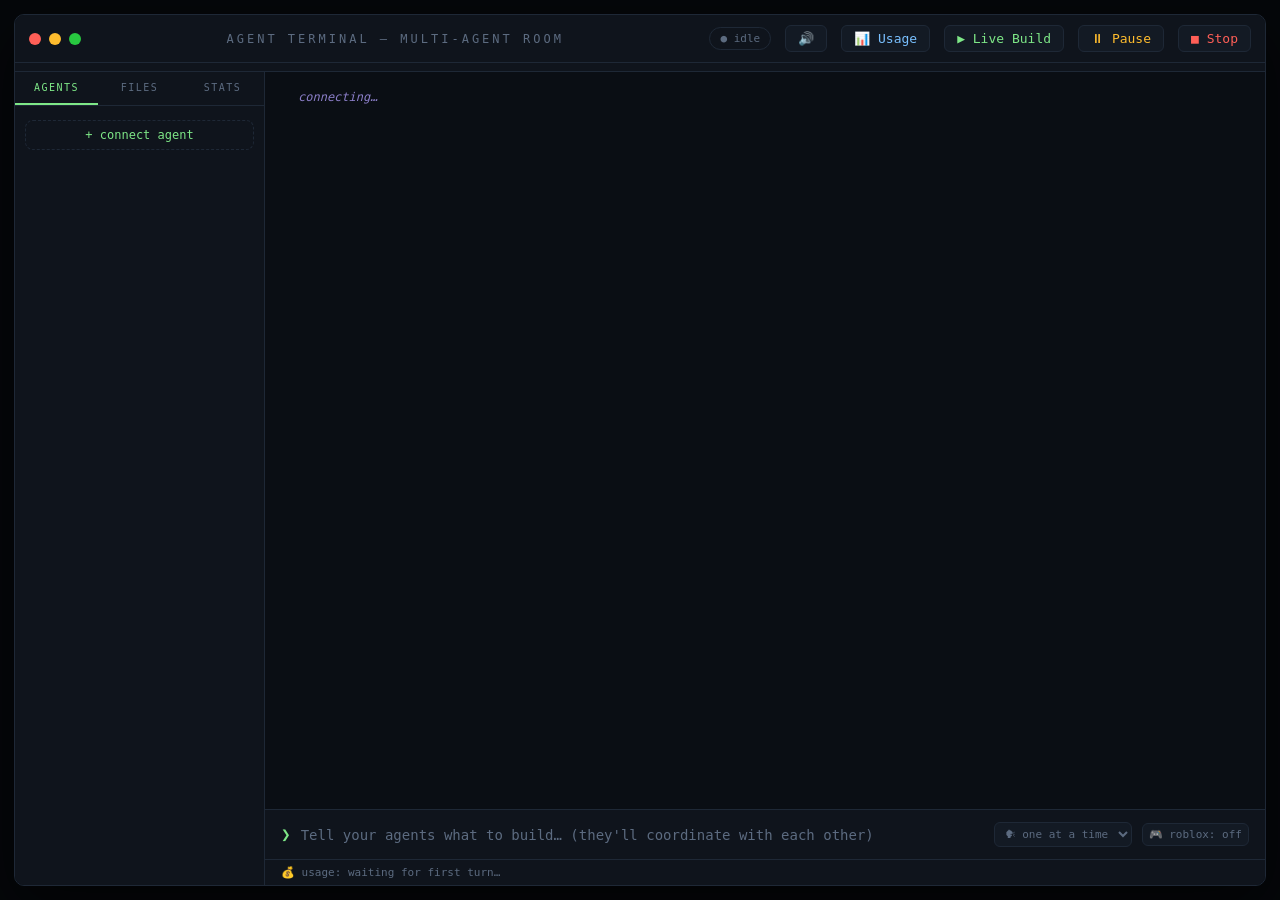
==== commit 08a09f8a: "Merge PR #1: harden the room (security, correctness, cost) + keep round-3 features Merged nkuhn-vmw'" ====
--- a/public/index.html
+++ b/public/index.html
@@ -207,6 +207,7 @@
     <div class="dot r"></div><div class="dot y"></div><div class="dot g"></div>
     <div class="title">AGENT TERMINAL — MULTI-AGENT ROOM</div>
     <span class="work-chip" id="workChip">● idle</span>
+    <button class="btn" id="sndBtn" title="toggle sounds">🔊</button>
     <a class="btn" href="/usage" target="_blank" style="color:#79c0ff;text-decoration:none">📊 Usage</a>
     <button class="btn preview" id="previewBtn">▶ Live Build</button>
     <button class="btn" id="pauseBtn" style="color:#febc2e">⏸ Pause</button>
@@ -302,6 +303,42 @@
   </div>
 </div>
 <script>
+// ---- sound system (all WebAudio-synthesized, no files) ----
+const SND = {
+  ctx: null,
+  muted: localStorage.getItem('at-muted') === '1',
+  booted: false, // no sound while replaying history on load
+  ensure() {
+    if (!this.ctx) { try { this.ctx = new (window.AudioContext || window.webkitAudioContext)(); } catch {} }
+    if (this.ctx?.state === 'suspended') this.ctx.resume();
+    return this.ctx;
+  },
+  tone(freq, { dur = 0.12, type = 'sine', vol = 0.07, delay = 0, slide = 0 } = {}) {
+    if (this.muted || !this.booted) return;
+    const ctx = this.ensure(); if (!ctx) return;
+    const t = ctx.currentTime + delay;
+    const o = ctx.createOscillator(), g = ctx.createGain();
+    o.type = type; o.frequency.setValueAtTime(freq, t);
+    if (slide) o.frequency.exponentialRampToValueAtTime(Math.max(40, freq + slide), t + dur);
+    o.connect(g); g.connect(ctx.destination);
+    g.gain.setValueAtTime(vol, t);
+    g.gain.exponentialRampToValueAtTime(0.001, t + dur);
+    o.start(t); o.stop(t + dur + 0.05);
+  },
+  // each agent speaks at its own pitch, so you can hear WHO replied
+  agentPitch(id) {
+    let h = 0; for (const c of id) h = (h * 31 + c.charCodeAt(0)) % 997;
+    return 330 * Math.pow(2, (h % 13) / 12); // a note between E4 and ~E5
+  },
+  msg(agentId) { const f = this.agentPitch(agentId); this.tone(f, { dur: .09 }); this.tone(f * 1.5, { dur: .12, delay: .07, vol: .05 }); },
+  user() { this.tone(880, { dur: .05, type: 'triangle', vol: .04 }); },
+  error() { this.tone(220, { dur: .25, type: 'square', vol: .05, slide: -80 }); },
+  join() { this.tone(523, { dur: .1 }); this.tone(784, { dur: .15, delay: .09 }); },
+  done() { [[660, 0], [830, .12], [990, .24]].forEach(([f, d]) => this.tone(f, { dur: .28, delay: d, vol: .1 })); },
+};
+document.addEventListener('click', () => SND.ensure(), { once: true });
+document.addEventListener('keydown', () => SND.ensure(), { once: true });
+
 const chat = document.getElementById('chat');
 const agentsEl = document.getElementById('agents');
 const filesEl = document.getElementById('files');
@@ -309,11 +346,13 @@
 const agentInfo = {}; // id -> {name, color, model, status}
 
 function esc(s) { return s.replace(/&/g,'&amp;').replace(/</g,'&lt;'); }
-// markdown-lite: **bold** and `code` so agent messages read cleanly
+// markdown-lite: clickable links, **bold** and `code` so agent messages read cleanly
 function md(s) {
   return esc(s)
+    .replace(/https?:\/\/[^\s<>"')\]]+/g, u =>
+      `<a href="${u}" target="_blank" style="color:var(--green);text-decoration:underline">${u}</a>`)
     .replace(/\*\*([^*\n]+)\*\*/g, '<b>$1</b>')
-    .replace(/`([^`\n]+)`/g, '<code style="background:var(--panel2);padding:1px 5px;border-radius:4px;font-size:12px">$1</code>');
+    .replace(/`([^`\n<]+)`/g, '<code style="background:var(--panel2);padding:1px 5px;border-radius:4px;font-size:12px">$1</code>');
 }
 function fmtTime(ts) { return new Date(ts).toLocaleTimeString([], {hour:'2-digit', minute:'2-digit'}); }
 function atBottom() { return chat.scrollHeight - chat.scrollTop - chat.clientHeight < 60; }
@@ -338,6 +377,12 @@
   }
   chat.appendChild(div);
   scrollDown(stick || m.from === 'user');
+  // sounds: each agent has its own pitch; errors buzz; connects chime
+  if (m.from === 'user') SND.user();
+  else if (m.from === 'system') {
+    if (m.text.startsWith('⚠') || m.text.startsWith('⛔')) SND.error();
+    else if (m.text.includes('connected to the room')) SND.join();
+  } else SND.msg(m.from);
 }
 
 const lastAct = {};
@@ -391,16 +436,7 @@
   clearTimeout(showDone.t);
   showDone.t = setTimeout(() => { b.hidden = true; }, 15000);
   b.onclick = () => { b.hidden = true; };
-  try { // little two-note chime
-    const ctx = new (window.AudioContext || window.webkitAudioContext)();
-    [[660, 0], [990, .15]].forEach(([f, d]) => {
-      const o = ctx.createOscillator(), g = ctx.createGain();
-      o.frequency.value = f; o.connect(g); g.connect(ctx.destination);
-      g.gain.setValueAtTime(.12, ctx.currentTime + d);
-      g.gain.exponentialRampToValueAtTime(.001, ctx.currentTime + d + .3);
-      o.start(ctx.currentTime + d); o.stop(ctx.currentTime + d + .3);
-    });
-  } catch {}
+  SND.done();
 }
 
 function kfmt(n) { return n >= 1e6 ? (n/1e6).toFixed(1)+'M' : n >= 1e3 ? (n/1e3).toFixed(1)+'k' : String(n); }
@@ -593,6 +629,7 @@
 
 function connect(project) {
   if (es) es.close();
+  SND.booted = false; // silence while history replays — re-armed after hello finishes
   currentProject = project || '';
   history.replaceState(null, '', currentProject ? '/?project=' + encodeURIComponent(currentProject) : '/');
   chat.innerHTML = '<div class="msg system"><div class="body">connecting…</div></div>';
@@ -620,6 +657,8 @@
       setRoblox(ev.robloxMode);
       schedulePreviewReload(ev.files || [], true);
       scrollDown(true);
+      clearTimeout(SND._bootT);
+      SND._bootT = setTimeout(() => { SND.booted = true; }, 600); // don't replay history as a symphony
       if (!ev.messages.length) addMsg({ from: 'system', text: '● room open — your agents are standing by. Type a task below.', ts: Date.now() });
     }
     else if (ev.type === 'msg') addMsg(ev);
@@ -696,6 +735,8 @@
   }
   bar.title = '$ estimates cover the Claude side only — Codex bills to your ChatGPT plan';
   bar.innerHTML =
+    `<span><a href="/preview/${encodeURIComponent(currentProject)}/" target="_blank" style="color:var(--green);text-decoration:none">🔗 open ${esc(currentProject)} ↗</a></span>` +
+    `<span><a href="/status/${encodeURIComponent(currentProject)}" target="_blank" style="color:#79c0ff;text-decoration:none">📋 status ↗</a></span>` +
     `<span>💰 this room: <b>${kfmt(r.tok)}</b> tok · <b>~$${r.cost.toFixed(2)}</b></span>` +
     `<span>all projects: <b>${kfmt(g.tok)}</b> tok · <b>~$${g.cost.toFixed(2)}</b></span>` + plan;
 }
@@ -755,6 +796,12 @@
   e.preventDefault(); dragDepth = 0; document.getElementById('dropOverlay').hidden = true;
   if (e.dataTransfer?.files?.length) uploadFiles([...e.dataTransfer.files]);
 });
+
+// ---- sound mute toggle
+const sndBtn = document.getElementById('sndBtn');
+function renderSnd() { sndBtn.textContent = SND.muted ? '🔇' : '🔊'; sndBtn.style.opacity = SND.muted ? .5 : 1; }
+sndBtn.onclick = () => { SND.muted = !SND.muted; localStorage.setItem('at-muted', SND.muted ? '1' : '0'); renderSnd(); if (!SND.muted) { SND.booted = true; SND.msg('claude'); } };
+renderSnd();
 
 // ---- connect agent dialog
 const overlay = document.getElementById('overlay');
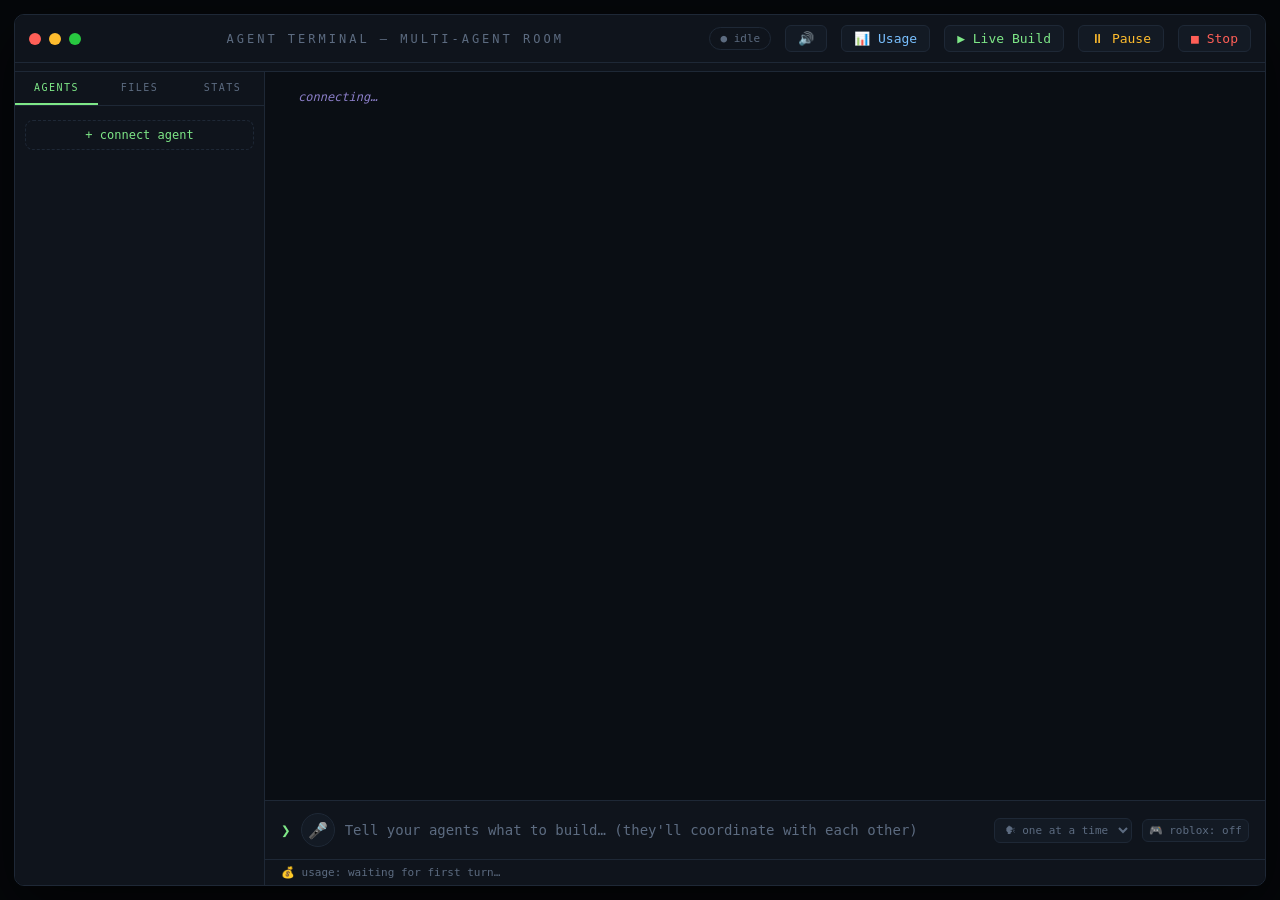
==== commit cbff4e43: "Voice input + phone layout - 🎤 mic button (Web Speech API, Chrome + iPhone/iPad Safari): tap, talk, " ====
--- a/public/index.html
+++ b/public/index.html
@@ -102,6 +102,39 @@
     color: var(--green); font-size: 20px; font-weight: 700; letter-spacing: 2px; pointer-events: none;
   }
   .drop-overlay[hidden] { display: none; }
+
+  /* voice input */
+  .mic { background: var(--panel2); border: 1px solid var(--border); border-radius: 50%; width: 34px; height: 34px; font-size: 16px; cursor: pointer; flex: none; display: flex; align-items: center; justify-content: center; }
+  .mic.listening { background: rgba(255,95,87,.15); border-color: #ff5f57; animation: pulse 1s infinite; }
+  .mic[hidden] { display: none; }
+
+  /* ---- phone layout ---- */
+  .menu-btn { display: none; }
+  .side-backdrop { display: none; }
+  @media (max-width: 840px) {
+    body { display: block; }
+    .window { margin: 0; border: none; border-radius: 0; height: 100dvh; max-width: none; box-shadow: none; }
+    .titlebar { padding: 8px 10px; }
+    .title { display: none; }
+    .dot { display: none; }
+    .work-chip { font-size: 10px; padding: 3px 8px; margin-right: auto; }
+    .titlebar .btn { padding: 5px 8px; font-size: 11px; margin-left: 4px; }
+    .menu-btn { display: flex; align-items: center; justify-content: center; background: var(--panel2); border: 1px solid var(--border); border-radius: 6px; color: var(--green); width: 34px; height: 30px; font-size: 15px; cursor: pointer; }
+    /* sidebar becomes a slide-over drawer */
+    .side { position: fixed; left: 0; top: 0; bottom: 0; width: 280px; max-width: 85vw; z-index: 40;
+      transform: translateX(-105%); transition: transform .22s ease; box-shadow: 20px 0 60px rgba(0,0,0,.55); }
+    .side.open { transform: none; }
+    .side-backdrop.show { display: block; position: fixed; inset: 0; z-index: 39; background: rgba(0,0,0,.5); }
+    /* live build becomes a full-screen overlay */
+    .preview-pane { position: fixed; inset: 0; width: auto; min-width: 0; z-index: 35; }
+    .board { max-height: 110px; }
+    .nowstrip { font-size: 11.5px; padding: 6px 10px; }
+    .chat { padding: 12px 12px; }
+    #input { font-size: 16px; } /* stops iOS zoom-on-focus */
+    .talk-sel { font-size: 10px; padding: 3px 4px; }
+    .usagebar { font-size: 10px; gap: 6px 10px; padding: 5px 10px; }
+    .chat-img { max-width: 100%; }
+  }
 
   /* usage bar */
   .usagebar { display: flex; gap: 8px 18px; align-items: center; flex-wrap: wrap; padding: 6px 16px; border-top: 1px solid var(--border); background: var(--panel); font-size: 11px; color: var(--dim); }
@@ -204,6 +237,7 @@
 <body>
 <div class="window">
   <div class="titlebar">
+    <button class="menu-btn" id="menuBtn" title="agents & files">☰</button>
     <div class="dot r"></div><div class="dot y"></div><div class="dot g"></div>
     <div class="title">AGENT TERMINAL — MULTI-AGENT ROOM</div>
     <span class="work-chip" id="workChip">● idle</span>
@@ -215,7 +249,8 @@
   </div>
   <div class="tabs" id="tabs"></div>
   <div class="main">
-    <div class="side">
+    <div class="side-backdrop" id="sideBackdrop"></div>
+    <div class="side" id="sidePanel">
       <div class="side-tabs">
         <div class="side-tab active" data-pane="agents">AGENTS</div>
         <div class="side-tab" data-pane="files">FILES</div>
@@ -244,6 +279,7 @@
       <div class="chat" id="chat"></div>
       <div class="inputbar">
         <span class="prompt-char">❯</span>
+        <button class="mic" id="micBtn" title="talk instead of type">🎤</button>
         <input id="input" placeholder="Tell your agents what to build… (they'll coordinate with each other)" autofocus>
         <select class="talk-sel" id="talkSel" title="how agents take turns">
           <option value="turns">🗣 one at a time</option>
@@ -254,7 +290,7 @@
       <div class="usagebar" id="usagebar">💰 usage: waiting for first turn…</div>
     </div>
     <div class="preview-pane" id="previewPane" hidden>
-      <div class="preview-head">LIVE BUILD<span class="reload" id="reloadBtn">↻ reload</span><a href="/preview/" target="_blank" id="previewTab">open in tab ↗</a></div>
+      <div class="preview-head">LIVE BUILD<span class="reload" id="reloadBtn">↻ reload</span><a href="/preview/" target="_blank" id="previewTab">open in tab ↗</a><span class="reload" id="previewClose" style="color:#ff5f57;margin-left:12px">✕ close</span></div>
       <iframe id="previewFrame" src="/preview/"></iframe>
     </div>
   </div>
@@ -283,7 +319,13 @@
     <select id="agType">
       <option value="claude">Claude (Claude Code CLI)</option>
       <option value="codex">Codex (GPT-5, ChatGPT app)</option>
+      <option value="goose">Goose (your configured provider)</option>
+      <option value="opencode">opencode (your configured provider)</option>
     </select>
+    <div id="gooseRow" style="display:none">
+      <label>MODEL <span style="text-transform:none;letter-spacing:0">(optional — blank uses your goose default)</span></label>
+      <input id="agGooseModel" placeholder="e.g. tanzu/google/gemma-4-31B or ollama/ornith:9b" maxlength="60">
+    </div>
     <div id="modelRow">
       <label>CLAUDE MODEL</label>
       <select id="agModel">
@@ -701,7 +743,8 @@
 function schedulePreviewReload(files, switching) {
   const hasIndex = files.some(f => f.path === 'index.html' || f.path.endsWith('/index.html'));
   if (switching && !hasIndex) { pane.hidden = true; return; } // new project with no build yet
-  if (hasIndex && pane.hidden && !userClosedPane) pane.hidden = false; // auto-open when a build appears
+  // auto-open only on wide screens — on a phone the pane is a full-screen overlay
+  if (hasIndex && pane.hidden && !userClosedPane && window.innerWidth > 840) pane.hidden = false;
   if (pane.hidden) return;
   clearTimeout(reloadTimer);
   reloadTimer = setTimeout(() => {
@@ -715,6 +758,7 @@
   if (!pane.hidden) frame.src = previewURL();
 };
 document.getElementById('reloadBtn').onclick = () => { frame.src = previewURL(); };
+document.getElementById('previewClose').onclick = () => { pane.hidden = true; userClosedPane = true; };
 
 input.addEventListener('keydown', e => {
   if (e.key === 'Enter' && input.value.trim()) {
@@ -797,6 +841,46 @@
   if (e.dataTransfer?.files?.length) uploadFiles([...e.dataTransfer.files]);
 });
 
+// ---- voice input (Web Speech API — works in Chrome and iPhone/iPad Safari)
+(() => {
+  const SR = window.SpeechRecognition || window.webkitSpeechRecognition;
+  const btn = document.getElementById('micBtn');
+  if (!SR) { btn.hidden = true; return; } // browser can't do speech — hide the mic
+  let rec = null, baseText = '';
+  const stop = () => { if (rec) { try { rec.stop(); } catch {} } };
+  btn.onclick = () => {
+    if (rec) { stop(); return; } // tap again to stop
+    rec = new SR();
+    rec.continuous = true;
+    rec.interimResults = true;
+    rec.lang = 'en-US';
+    baseText = input.value ? input.value + ' ' : '';
+    btn.classList.add('listening');
+    rec.onresult = e => {
+      let final = '', interim = '';
+      for (const r of e.results) (r.isFinal ? final += r[0].transcript : interim += r[0].transcript);
+      input.value = (baseText + final + interim).replace(/\s+/g, ' ');
+    };
+    rec.onerror = () => stop();
+    rec.onend = () => {
+      btn.classList.remove('listening');
+      rec = null;
+      input.focus(); // words land in the box — you press Enter to send, so mishears never fire off unchecked
+    };
+    try { rec.start(); } catch { btn.classList.remove('listening'); rec = null; }
+  };
+})();
+
+// ---- phone drawer (☰ opens agents/files panel)
+const sidePanel = document.getElementById('sidePanel');
+const sideBackdrop = document.getElementById('sideBackdrop');
+function closeDrawer() { sidePanel.classList.remove('open'); sideBackdrop.classList.remove('show'); }
+document.getElementById('menuBtn').onclick = () => {
+  sidePanel.classList.toggle('open');
+  sideBackdrop.classList.toggle('show', sidePanel.classList.contains('open'));
+};
+sideBackdrop.onclick = closeDrawer;
+
 // ---- sound mute toggle
 const sndBtn = document.getElementById('sndBtn');
 function renderSnd() { sndBtn.textContent = SND.muted ? '🔇' : '🔊'; sndBtn.style.opacity = SND.muted ? .5 : 1; }
@@ -809,12 +893,18 @@
 document.getElementById('agCancel').onclick = () => { overlay.hidden = true; };
 overlay.onclick = e => { if (e.target === overlay) overlay.hidden = true; };
 document.getElementById('agType').onchange = e => {
-  document.getElementById('modelRow').style.display = e.target.value === 'claude' ? '' : 'none';
+  const t = e.target.value;
+  document.getElementById('modelRow').style.display = t === 'claude' ? '' : 'none';
+  // Goose is already pointed at a provider by your own goose config, so the model
+  // is optional here and free-form (e.g. "tanzu_ai/gemma-4-31B", "ollama/qwen3").
+  document.getElementById('gooseRow').style.display = (t === 'goose' || t === 'opencode') ? '' : 'none';
 };
 document.getElementById('agConnect').onclick = async () => {
   const name = document.getElementById('agName').value.trim();
   const type = document.getElementById('agType').value;
-  const modelFlag = document.getElementById('agModel').value;
+  const modelFlag = (type === 'goose' || type === 'opencode')
+    ? document.getElementById('agGooseModel').value.trim()
+    : document.getElementById('agModel').value;
   if (!name) return alert('Give the agent a name');
   // Re-using the name of an agent you already own adds that same agent to this
   // project rather than creating a duplicate.
